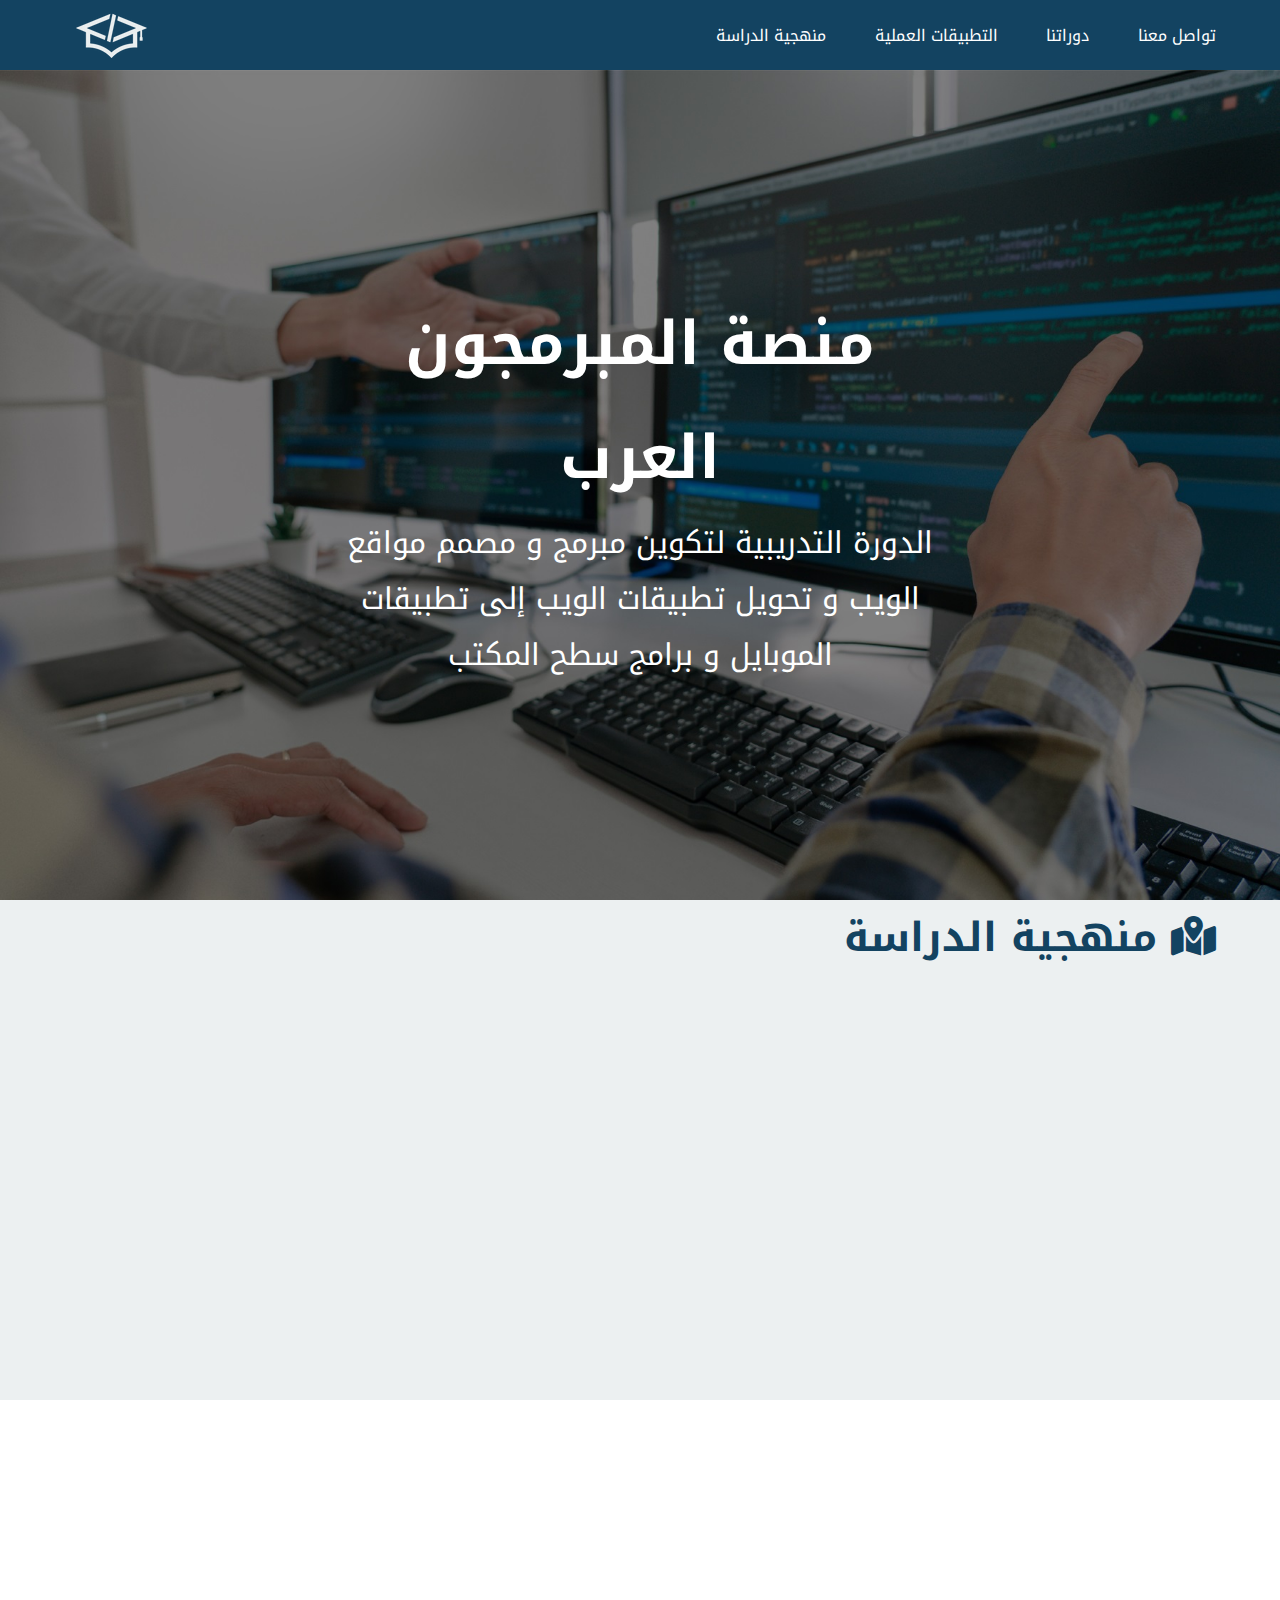
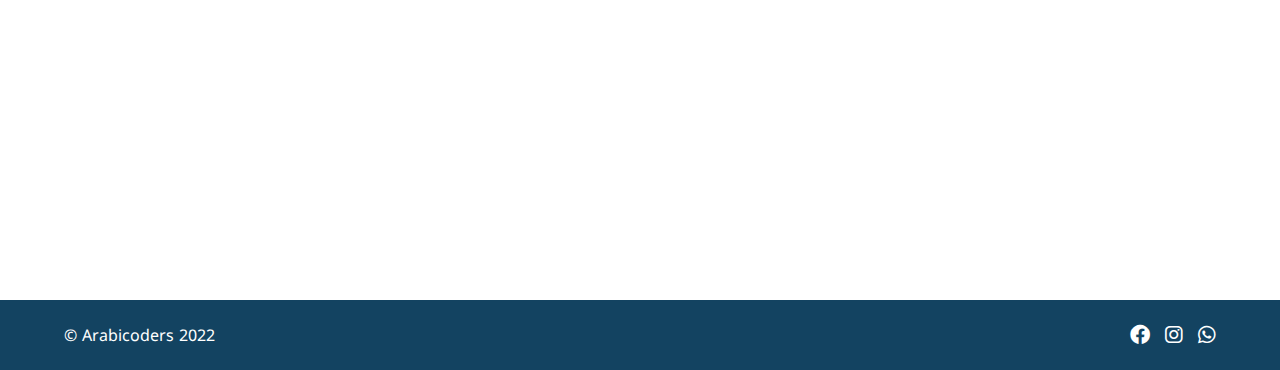
==== index.html @ 3f38f3f5 "adnan" ====
<!DOCTYPE html>
<html lang="en" dir="rtl">
<head>
    <meta charset="UTF-8">
    <meta http-equiv="X-UA-Compatible" content="IE=edge">
    <meta name="viewport" content="width=device-width, initial-scale=1.0">
    <link rel="stylesheet" href="icons/css/all.css">
    <link rel="preconnect" href="https://fonts.googleapis.com">
    <link rel="preconnect" href="https://fonts.gstatic.com" crossorigin>
    <link href="https://fonts.googleapis.com/css2?family=Noto+Kufi+Arabic:wght@100;200;300;400;600&display=swap" rel="stylesheet">
    <link href="https://unpkg.com/aos@2.3.1/dist/aos.css" rel="stylesheet">
    <link rel="stylesheet" href="style.css">
    <title>Document</title>
</head>
<body>
        <header>
            <button class="toggle-menu"><i class="fa-solid fa-bars"></i></button>
          <div class="header-top">
            <div class="container">
                <nav>
                    <ul>
                        <li><a href="#contact-us">تواصل معنا</a></li>
                        <li><a href="https://arabicoders.com/courses">دوراتنا</a></li>   
                        <li><a href="#apps-to-do">التطبيقات العملية</a></li>  
                        <li><a href="#how-to-learn">منهجية الدراسة</a></li>                   
                    </ul>
                </nav>
                <div class="logo"><img src="img/logo.png" alt=""></div>
               </div>
          </div>
          <div class="banner">
                    <div class="banner-content">
                        <h2>منصة المبرمجون العرب</h2>
                        <p>الدورة التدريبية لتكوين مبرمج و مصمم مواقع الويب و تحويل تطبيقات الويب إلى تطبيقات الموبايل و برامج سطح المكتب
                        </p>
                    </div>
          </div>
        </header>
        <main>
            <!-- how to study-plan -->
            <section class="how-to-study" id="how-to-learn">
                <div class="container">
                    <h3 class="study-title"> <i class="fa-solid fa-map-location-dot"></i> منهجية الدراسة</h3>
                    <div class="study-plan">
                        <div class="step-one" data-aos="fade-up" data-aos-anchor-placement="center-bottom">
                      
                            <h4>الدروس النضرية</h4>
                            <p>
                                تدرس فيديوهات ال HTML و CSS على المنصة بتمعن وتشاهد كل فيديو مرتين على الاقل  المرة الاولى تشاهد      <br> فقط وفي المرة الثانية تحاول التطبيق مع الاستاذ لتحقيق إستفادة أكثر                            </p>
                        </div>
                        <div class="step-two" data-aos="fade-up" data-aos-anchor-placement="center-bottom">
                            <h4>التطبيقات العملية</h4>
                            <p>
                                هذه هي اهم مرحلة من اجل ترسيخ ماتعلمته في الفيديوهات وهي مرحلة التطبيق , لقد وفرنا لك عزيزي الطالب مجموعة من التطبيقات لكي  <br>   تصقل مهارتك في هيكلة وتنسيق صفحات الويب وعند الانتهاء من كل تطبيق تقوم بارساله على المجموعة الخاص بك وايضا سيقوم  <br> الاستاذ بتصحيحه في البث المباشر الاسبوعي
                            </p>
                        </div>
                    </div>
                </div>
            </section>
            <!-- practical apps  -->
            <section class="practical-apps" id="apps-to-do">
                <div class="container">
                    <div class="apps-parent">
                    <h3 data-aos="zoom-in-left">تطبيقات CSS </h3>
                    <div class="apps css" data-aos="zoom-in-left">
                       <div class="first-part" data-aos="zoom-in-left" >
                        <a href="https://bit.ly/3bLpdgi">التطبيق الأول</a>
                        <a href="https://bit.ly/3ye0fxr">التطبيق الثاني</a>
                        <a href="https://templatemo.com/live/templatemo_543_breezed">التطبيق الثالث</a>
                        <a href="https://templatemo.com/templates/templatemo_574_mexant/">التطبيق الرابع</a>
                       </div>
                        <div class="second-part" data-aos="zoom-in-left" > 
                             <a href="https://templatemo.com/templates/templatemo_561_purple_buzz/">التطبيق الخامس</a>
                        </div>
                    </div>
                    <H3 data-aos="zoom-in-left">تطبيقات CSS3</H3>
                    <div class="apps css-3">
                        <div class="first-part" data-aos="zoom-in-left" > 
                            <a href="https://woodstock.temashdesign.me/electronics/">التطبيق الأول</a>
                            <a href="https://demo4.drfuri.com/razzi/">التطبيق الثاني</a>
                            <a href="http://preview.themeforest.net/item/grand-responsive-furniture-woocommerce-wordpress-theme/full_screen_preview/20481544?_ga=2.160213433.52434793.1656781210-1331884627.1656781210">التطبيق الثالث</a>
                            <a href="https://demo2.pavothemes.com/technocy/home-1/">التطبيق الرابع</a>
                        </div>
                        <div class="second-part" data-aos="zoom-in-left" >
                          <a href="https://preview.themeforest.net/item/dotcreative-web-design-agency-html-template/full_screen_preview/22768880?_ga=2.193610025.52434793.1656781210-1331884627.1656781210">التطبيق الخامس</a>
                          <a href="https://demo4.drfuri.com/durotan/home-fullwidth/?home_style=2">التطبيق السادس</a>
                          <a href="https://www.instagram.com/p/CfVbLk9q1Wr/">التطبيق السابع</a>
                          <a href="personal.html">التطبيق الثامن</a>
                        </div>
                    </div>
                    </div>
                </div>
            </section>
        </main>
        <footer>
            <div class="container">
                <div class="social-media" id="contact-us">
                    <a href="https://wa.me/message/N3FAHE3CRPNAM1"><i class="fa-brands fa-whatsapp"></i></a>
                    <a href="https://www.instagram.com/vdnane_ch/"><i class="fa-brands fa-instagram"></i></a>
                    <a href="https://www.facebook.com/adnanechaikhi/"><i class="fa-brands fa-facebook"></i></a>
                   
                </div>
                <div class="copyrights">
                    <p>© Arabicoders 2022</p>
                </div>
            </div>
        </footer>
        <script src="main.js"></script>
        <script src="https://unpkg.com/aos@2.3.1/dist/aos.js"></script>
        <script>
            AOS.init();
        </script>
</body>
</html>
---- style.css ----
*{
    margin: 0;
    padding: 0;
    box-sizing: border-box;
    font-family: 'Noto Kufi Arabic', sans-serif;
}
.show{
    left: 0;
    transition: all .5s ease;
}
.toggle-menu {
    position: absolute;
    z-index: 6;
    left: 20px;
    top: 15px;
    background: none;
    color: #fff;
    font-size: 30px;
    border: none;
    display: none;
}
html {
    scroll-behavior: smooth;
}
a{
    text-decoration: none;

}
li {
    list-style: none;
}
.container {
    max-width: 1920px;
    width: 90%;
    margin: 0 auto;
}
header {
    height: 100vh;
  
}
header .logo img {
    margin-top: 12px;
}
header .header-top {
    height: 70px;
    background-color: #134361;
}
header .container {
    display: flex;
    height: 70px;
    align-items: center;
    justify-content: space-between;
}
header .container ul {
    display: flex;
    justify-content: space-between;
    width: 500px;
}
header .container ul a{
    color: #fff;
}
header .banner{
    height: calc(100vh - 70px);
    background-image: url('img/banner.jpg');
    background-size: cover;
    background-repeat: no-repeat;
    position: relative;
}
header .banner > div {
    position: absolute;
    transform: translate(-50%,-50%);
    left: 50%;
    top: 50%;
    color: #fff;
    text-align: center;
}
header .banner > div  h2{
    font-size: 60px;
}
header .banner > div  p {
    font-size: 30px;
}
/*** section how to study */ 
main .how-to-study {
    background-color: #ecf0f1;
    height: 500px;
    color: #134361;
}
main .how-to-study .study-title {
    font-size: 40px;
}
main .study-plan h4{
    background-color: #134361;
    color: #fff;
    padding: 5px;
    width: 150px;
    text-align: center;
    border-radius:10px;
    margin: 10px 0;
}
main .study-plan  p{
    font-size: 20px;
    font-weight:bold;
}

main .practical-apps{
    height: 500px;
    text-align: center;
}
main .practical-apps h3{
    color: #134361;
}
main .practical-apps a {
    padding: 7px 10px;
    background-color: #134361;
    color:#fff;
    display: inline-block;
    width: 150px;
    margin: 10px 10px
}
main  .practical-apps .first-part ,   .practical-apps .second-part{
    display: flex;
    justify-content: space-between;
}
main .practical-apps .apps {
    margin: 20px 0px;
}
main .practical-apps .container {
    display: flex;
    align-items: center;
    justify-content: center;
    height: 500px;
}
/** footer **/
footer {
    background-color: #134361;
}
footer a , footer p{ 
    color: #fff;
    direction: ltr;
}
footer a  {
    font-size: 20px;
    margin-left: 10px;
}
footer .container {
    display: flex;
    justify-content: space-between;
    align-items: center;
    height: 70px;
  
} 
.not-found   {
    position: absolute;
    left: 50%;
    top: 50%;
    transform: translate(-50%,-50%);
    width: 900px;
}
.personal-body p {
    z-index: 1;
    font-size: 40px;
    text-align: center;
    left: 50%;
    top: 20%;
    position: absolute;
    transform: translateX(-50%);
    direction: rtl;
}

@media (max-width :720px){
    .toggle-menu{
        display: block;
    }
    header{
        height: auto;
    }
    header nav {
        position:fixed;
        width: 100% !important;
        height: 100vh;
        background-color: #134361;
        z-index: 4;
        left: -100%;
        top: 0;
        text-align: center;
    }
    header nav ul {
        flex-direction: column;
        justify-content: space-evenly !important;
        width: 100% !important;
        height: 100vh;
        text-align: center;
    }
    header nav ul li {
        text-align: center;
        display: block !important;
        margin: 20px auto;
    }
    header nav ul li a {
        text-align: center;
    }

    header .banner{
        height:500px !important;
        }
    header .banner-content{
        width: 90%;
    }
    header .banner h2{
        font-size: 30px !important;
    }
    header .banner p {
        font-size: 18px !important;
    }
    main {
        overflow: hidden;
    }
    main .how-to-study{
        height: auto;
        padding: 20px 0;
    }
    main .practical-apps{
        height: auto !important;
    }
    main .practical-apps .container{
        height: auto !important;
    }

    main  .practical-apps .first-part ,   .practical-apps .second-part{
        flex-wrap: wrap;
        justify-content: center;
    }
    footer  .container {
        flex-direction: column;
        padding: 10px 0;
        height: auto;
    }


}
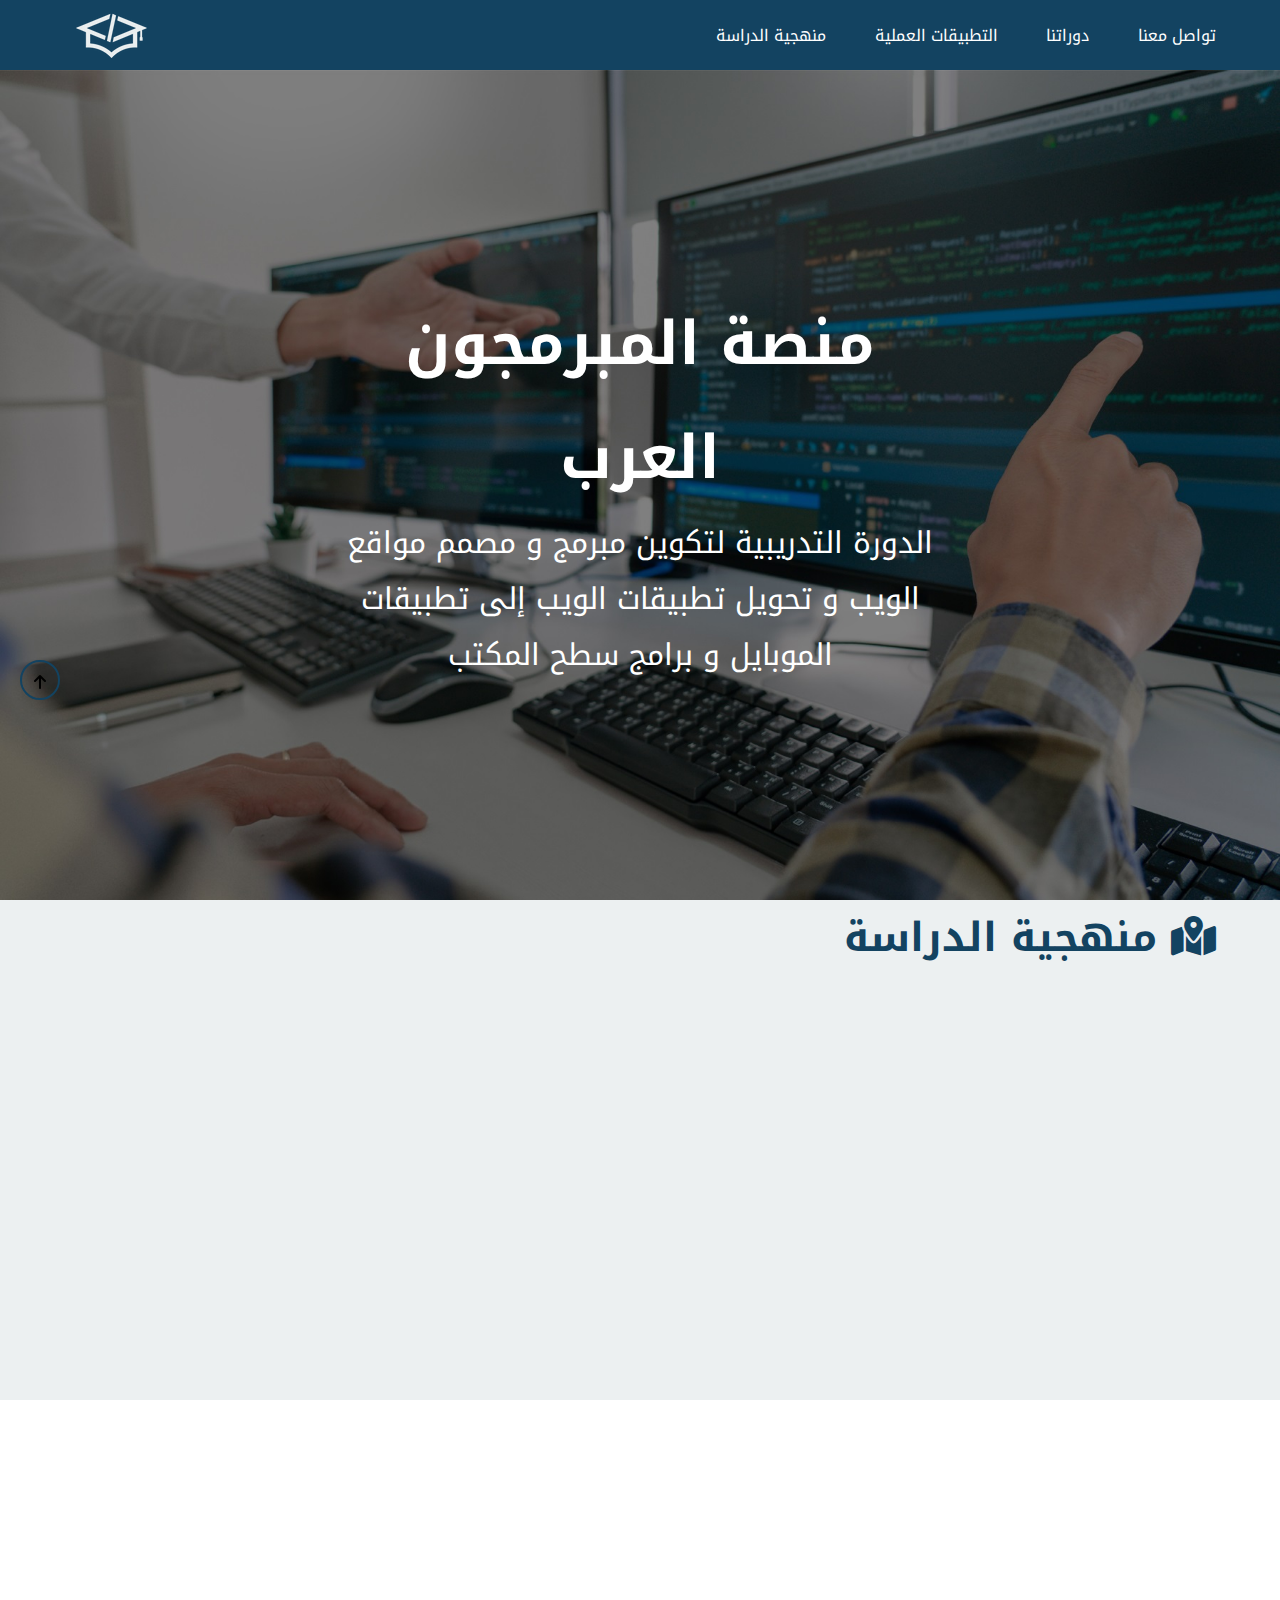
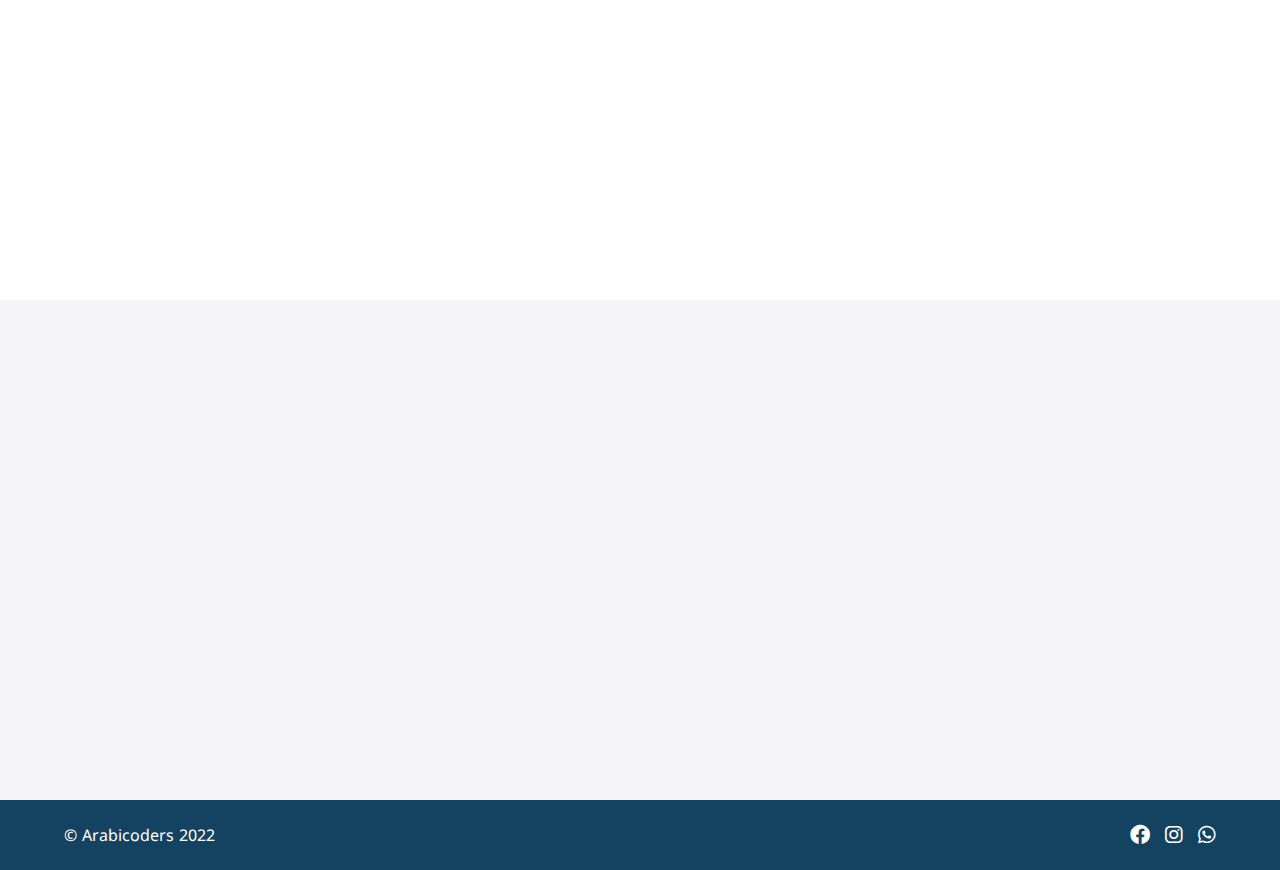
==== commit 039cd9e4: "add-pic" ====
--- a/index.html
+++ b/index.html
@@ -7,18 +7,19 @@
     <link rel="stylesheet" href="icons/css/all.css">
     <link rel="preconnect" href="https://fonts.googleapis.com">
     <link rel="preconnect" href="https://fonts.gstatic.com" crossorigin>
-    <link href="https://fonts.googleapis.com/css2?family=Noto+Kufi+Arabic:wght@100;200;300;400;600&display=swap" rel="stylesheet">
+    <link href="https://fonts.googleapis.com/css2?family=Montserrat:wght@100;200;500&family=Noto+Kufi+Arabic:wght@200;400;500&display=swap" rel="stylesheet">
     <link href="https://unpkg.com/aos@2.3.1/dist/aos.css" rel="stylesheet">
     <link rel="stylesheet" href="style.css">
-    <title>Document</title>
+    <title>Arabicoders Group</title>
 </head>
 <body>
         <header>
+            <span id="scroll-top"><i class="fa-solid fa-arrow-up"></i></span>
+          <div class="header-top">
             <button class="toggle-menu"><i class="fa-solid fa-bars"></i></button>
-          <div class="header-top">
             <div class="container">
                 <nav>
-                    <ul>
+                    <ul class="nav-links">
                         <li><a href="#contact-us">تواصل معنا</a></li>
                         <li><a href="https://arabicoders.com/courses">دوراتنا</a></li>   
                         <li><a href="#apps-to-do">التطبيقات العملية</a></li>  
@@ -62,14 +63,14 @@
                 <div class="container">
                     <div class="apps-parent">
                     <h3 data-aos="zoom-in-left">تطبيقات CSS </h3>
-                    <div class="apps css" data-aos="zoom-in-left">
+                    <div class="apps css">
                        <div class="first-part" data-aos="zoom-in-left" >
                         <a href="https://bit.ly/3bLpdgi">التطبيق الأول</a>
                         <a href="https://bit.ly/3ye0fxr">التطبيق الثاني</a>
                         <a href="https://templatemo.com/live/templatemo_543_breezed">التطبيق الثالث</a>
                         <a href="https://templatemo.com/templates/templatemo_574_mexant/">التطبيق الرابع</a>
                        </div>
-                        <div class="second-part" data-aos="zoom-in-left" > 
+                        <div class="second-part" data-aos="zoom-in-right" > 
                              <a href="https://templatemo.com/templates/templatemo_561_purple_buzz/">التطبيق الخامس</a>
                         </div>
                     </div>
@@ -81,7 +82,7 @@
                             <a href="http://preview.themeforest.net/item/grand-responsive-furniture-woocommerce-wordpress-theme/full_screen_preview/20481544?_ga=2.160213433.52434793.1656781210-1331884627.1656781210">التطبيق الثالث</a>
                             <a href="https://demo2.pavothemes.com/technocy/home-1/">التطبيق الرابع</a>
                         </div>
-                        <div class="second-part" data-aos="zoom-in-left" >
+                        <div class="second-part" data-aos="zoom-in-right" >
                           <a href="https://preview.themeforest.net/item/dotcreative-web-design-agency-html-template/full_screen_preview/22768880?_ga=2.193610025.52434793.1656781210-1331884627.1656781210">التطبيق الخامس</a>
                           <a href="https://demo4.drfuri.com/durotan/home-fullwidth/?home_style=2">التطبيق السادس</a>
                           <a href="https://www.instagram.com/p/CfVbLk9q1Wr/">التطبيق السابع</a>
@@ -89,6 +90,29 @@
                         </div>
                     </div>
                     </div>
+                </div>
+            </section>
+            <section class="about">
+                <div class="container">
+                     <div class="about-content">
+                        <div class="instructor-desc" data-aos="zoom-in-left">
+                            <h3 class="name">Adnane Chaikhi</h3>
+                            <p>
+                                <span>I am a frontend developer</span> <br>
+                                i have experience with  more than 3 years in  developping user interfaces 
+                                and  i am a coach of +400 students in the complete web developer course in arabic also, i am a member in arabicoders Group 
+                                my goal is to simplify programming concepts i general and specially web developpement for those who do not have any background about it 
+                            </p>
+                            <div class="follow-me">
+                                <h4>follow me : 
+                                    <a href="https://www.instagram.com/vdnane_ch/"><i class="fa-brands fa-instagram"></i></a> 
+                                    |
+                                    <a href="https://www.facebook.com/adnanechaikhi/"><i class="fa-brands fa-facebook"></i></a>
+                                </h4>
+                            </div>
+                        </div>
+                        <div class="instructor-img" data-aos="zoom-in-right"><img src="img/me.jpeg" alt=""></div>
+                     </div>
                 </div>
             </section>
         </main>
@@ -104,6 +128,7 @@
                     <p>© Arabicoders 2022</p>
                 </div>
             </div>
+            <div class="test"></div>
         </footer>
         <script src="main.js"></script>
         <script src="https://unpkg.com/aos@2.3.1/dist/aos.js"></script>
--- a/style.css
+++ b/style.css
@@ -2,17 +2,33 @@
     margin: 0;
     padding: 0;
     box-sizing: border-box;
-    font-family: 'Noto Kufi Arabic', sans-serif;
+
 }
 .show{
     left: 0;
     transition: all .5s ease;
 }
+#scroll-top{
+    height: 40px;
+    width: 40px;
+    border-radius: 50%;
+    border: 2px solid #134361;
+    position: fixed;
+    bottom: 200px;
+    left: 20px;
+    z-index: 9;
+    text-align: center;
+    cursor: pointer;
+}
+#scroll-top i {
+    line-height: 40px;
+}
 .toggle-menu {
     position: absolute;
     z-index: 6;
-    left: 20px;
-    top: 15px;
+    left: 30px;
+    top: 50%;
+    transform: translateY(-50%);
     background: none;
     color: #fff;
     font-size: 30px;
@@ -22,6 +38,7 @@
 html {
     scroll-behavior: smooth;
 }
+
 a{
     text-decoration: none;
 
@@ -36,6 +53,7 @@
 }
 header {
     height: 100vh;
+    font-family: 'Noto Kufi Arabic', sans-serif;
   
 }
 header .logo img {
@@ -44,6 +62,7 @@
 header .header-top {
     height: 70px;
     background-color: #134361;
+    position: relative;
 }
 header .container {
     display: flex;
@@ -85,6 +104,7 @@
     background-color: #ecf0f1;
     height: 500px;
     color: #134361;
+    font-family: 'Noto Kufi Arabic', sans-serif;
 }
 main .how-to-study .study-title {
     font-size: 40px;
@@ -106,6 +126,7 @@
 main .practical-apps{
     height: 500px;
     text-align: center;
+    font-family: 'Noto Kufi Arabic', sans-serif;
 }
 main .practical-apps h3{
     color: #134361;
@@ -131,9 +152,57 @@
     justify-content: center;
     height: 500px;
 }
+main .about {
+    background-color: #f5f5f8;
+}
+main .about .instructor-img   {
+    width: 400px;
+    height: 350px;
+    border-radius: 3px;
+}
+main .about .instructor-img img {
+    width: 100%;
+    height: 100%;
+}
+main .about  .about-content{
+    display: flex;
+    justify-content:center;
+    height: 500px;
+    align-items: center;
+}
+main .about  .about-content > div {
+    margin: 0px 10px;
+}
+main .about  .about-content  .instructor-desc{
+    width: 500px;
+    direction: ltr;
+    color: rgb(89, 89, 89);
+    font-family: 'Montserrat', sans-serif !important;
+}
+main .about  .about-content  .instructor-desc p {
+    line-height: 30px;
+    margin: 5px 0;
+}
+
+main .about  .about-content  .instructor-desc a {
+    color: rgb(89, 89, 89);
+    font-size: 22px;
+   
+    
+}
+main .about  .about-content  .instructor-desc a:nth-of-type(1){
+    color:  #405DE6;
+}
+main .about  .about-content  .instructor-desc a:nth-of-type(2){
+    color: #4267B2 ;
+}
+main .about .about-title{
+    text-align: center;
+}
 /** footer **/
 footer {
     background-color: #134361;
+    font-family: 'Noto Kufi Arabic', sans-serif;
 }
 footer a , footer p{ 
     color: #fff;
@@ -231,11 +300,30 @@
         flex-wrap: wrap;
         justify-content: center;
     }
+    main .about {
+        padding: 20px 0;
+    }
+    main  .about-content {
+        flex-direction: column;
+        height: auto !important;
+    }
+    main  .instructor-desc {
+        margin-bottom: 20px !important;
+    }
+    main  .about-content  > div {
+        width: 100% !important;
+    }
     footer  .container {
         flex-direction: column;
         padding: 10px 0;
         height: auto;
     }
-
+    .not-found {
+        width: 80%;
+    }
+    .personal-body p {
+        width: 80%;
+        font-size: 18px;
+    }
 
 }